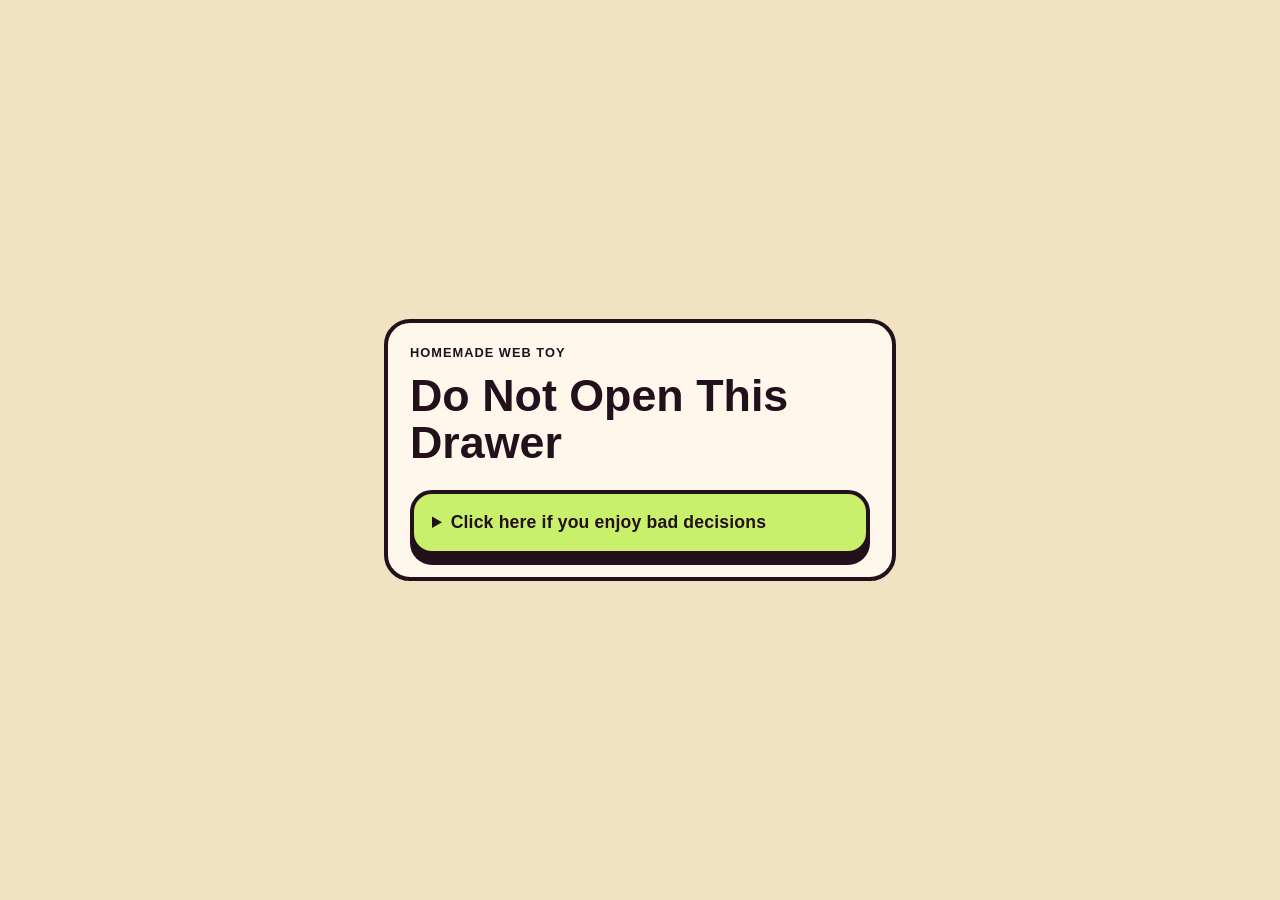
==== en/code/indieweb-forbidden-drawer-complete/index.html @ 709b7b02 "first PS drop" ====
<!doctype html>
<html lang="en">
  <head>
    <meta charset="utf-8">
    <meta name="viewport" content="width=device-width, initial-scale=1">
    <title>Forbidden Drawer</title>
    <link rel="stylesheet" href="style.css">
  </head>
  <body>
    <!-- This one drawer opens and closes using only HTML. -->
    <main class="page">
      <p class="eyebrow">Homemade Web Toy</p>
      <h1>Do Not Open This Drawer</h1>

      <details class="drawer">
        <summary>Click here if you enjoy bad decisions</summary>
        <section class="inside">
          <p>Inside is one suspicious banana, two wet biscuits, and a note that says "it hatched".</p>
        </section>
      </details>
    </main>
  </body>
</html>
---- en/code/indieweb-forbidden-drawer-complete/style.css ----
/* Change these values to make the drawer feel more cursed. */
:root {
  --page-bg: #efe3c2;
  --ink: #23101b;
  --panel-bg: #fff7ec;
  --drawer-bg: #c8f06b;
  --drawer-open-bg: #ffd976;
  --inside-bg: #fff9ef;
  --border-size: 4px;
  --corner-size: 22px;
  --body-font: "Trebuchet MS", Verdana, sans-serif;
  --drawer-width: 32rem;
}

* {
  box-sizing: border-box;
}

body {
  margin: 0;
  min-height: 100vh;
  display: grid;
  place-items: center;
  padding: 24px;
  background: var(--page-bg);
  color: var(--ink);
  font-family: var(--body-font);
}

.page {
  width: min(var(--drawer-width), 100%);
  padding: 22px;
  border: var(--border-size) solid var(--ink);
  border-radius: calc(var(--corner-size) + 4px);
  background: var(--panel-bg);
}

.eyebrow {
  margin: 0;
  font-size: 0.8rem;
  font-weight: 700;
  text-transform: uppercase;
  letter-spacing: 0.08em;
}

h1 {
  margin: 12px 0 0;
  font-size: clamp(2rem, 6vw, 2.8rem);
  line-height: 1.05;
}

.drawer {
  margin-top: 24px;
  padding: 18px;
  border: var(--border-size) solid var(--ink);
  border-radius: var(--corner-size);
  background: var(--drawer-bg);
  box-shadow: 0 10px 0 #23101b;
}

.drawer[open] {
  background: var(--drawer-open-bg);
}

summary {
  cursor: pointer;
  font-size: 1.1rem;
  font-weight: 900;
  letter-spacing: 0.01em;
}

.inside {
  margin-top: 16px;
  padding: 14px 16px;
  border: 3px dashed var(--ink);
  border-radius: calc(var(--corner-size) - 6px);
  background: var(--inside-bg);
  line-height: 1.6;
}

.inside p {
  margin: 0;
}
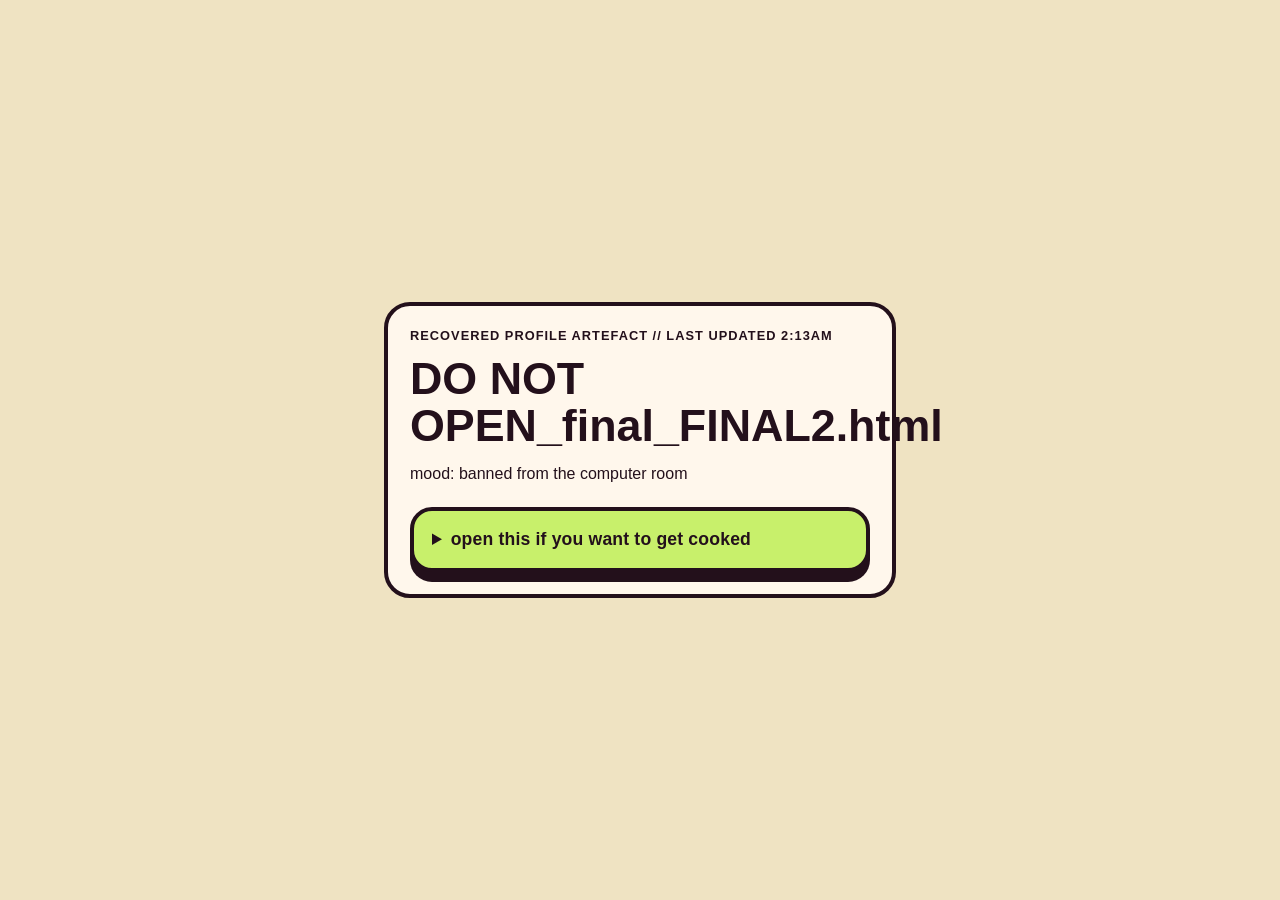
==== commit 499d0fee: "index html instruction cleanup" ====
--- a/en/code/indieweb-forbidden-drawer-complete/index.html
+++ b/en/code/indieweb-forbidden-drawer-complete/index.html
@@ -1,21 +1,21 @@
-<!doctype html>
 <html lang="en">
   <head>
     <meta charset="utf-8">
     <meta name="viewport" content="width=device-width, initial-scale=1">
-    <title>Forbidden Drawer</title>
+    <title>DO NOT OPEN_final_FINAL2.html</title>
     <link rel="stylesheet" href="style.css">
   </head>
   <body>
-    <!-- This one drawer opens and closes using only HTML. -->
+    <!-- This cursed file opens and closes using only HTML. -->
     <main class="page">
-      <p class="eyebrow">Homemade Web Toy</p>
-      <h1>Do Not Open This Drawer</h1>
+      <p class="eyebrow">Recovered profile artefact // last updated 2:13am</p>
+      <h1>DO NOT OPEN_final_FINAL2.html</h1>
+      <p class="status">mood: banned from the computer room</p>
 
       <details class="drawer">
-        <summary>Click here if you enjoy bad decisions</summary>
+        <summary>open this if you want to get cooked</summary>
         <section class="inside">
-          <p>Inside is one suspicious banana, two wet biscuits, and a note that says "it hatched".</p>
+          <p>6-7</p>
         </section>
       </details>
     </main>
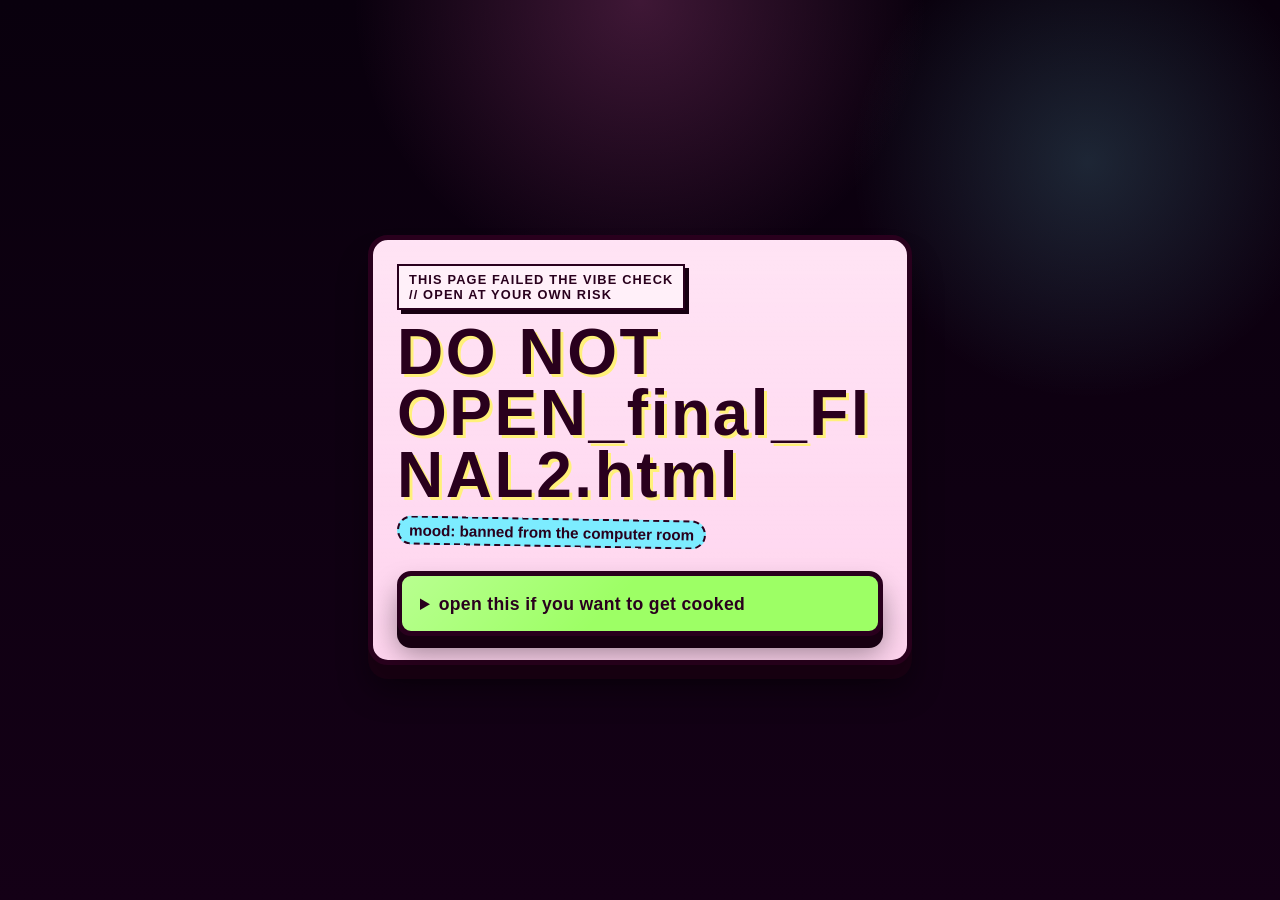
==== commit 511d80fe: "Revise step instructions and update styling for the cursed profile artefact, including header, drawe" ====
--- a/en/code/indieweb-forbidden-drawer-complete/index.html
+++ b/en/code/indieweb-forbidden-drawer-complete/index.html
@@ -8,7 +8,7 @@
   <body>
     <!-- This cursed file opens and closes using only HTML. -->
     <main class="page">
-      <p class="eyebrow">Recovered profile artefact // last updated 2:13am</p>
+      <p class="eyebrow">THIS PAGE FAILED THE VIBE CHECK<br>// OPEN AT YOUR OWN RISK</p>
       <h1>DO NOT OPEN_final_FINAL2.html</h1>
       <p class="status">mood: banned from the computer room</p>
 
--- a/en/code/indieweb-forbidden-drawer-complete/style.css
+++ b/en/code/indieweb-forbidden-drawer-complete/style.css
@@ -1,15 +1,17 @@
-/* Change these values to make the drawer feel more cursed. */
+/* Styling for the cursed profile artefact. */
 :root {
-  --page-bg: #efe3c2;
-  --ink: #23101b;
-  --panel-bg: #fff7ec;
-  --drawer-bg: #c8f06b;
-  --drawer-open-bg: #ffd976;
-  --inside-bg: #fff9ef;
-  --border-size: 4px;
-  --corner-size: 22px;
-  --body-font: "Trebuchet MS", Verdana, sans-serif;
-  --drawer-width: 32rem;
+  --page-bg: #140016;
+  --ink: #29001d;
+  --panel-bg: #ffd5ef;
+  --drawer-bg: #9dff65;
+  --drawer-open-bg: #ffe45e;
+  --inside-bg: #fff7fe;
+  --accent: #7cecff;
+  --shadow-color: #170011;
+  --border-size: 5px;
+  --corner-size: 14px;
+  --body-font: Verdana, Geneva, sans-serif;
+  --drawer-width: 34rem;
 }
 
 * {
@@ -22,62 +24,116 @@
   display: grid;
   place-items: center;
   padding: 24px;
-  background: var(--page-bg);
+  background:
+    radial-gradient(circle at top, rgba(255, 106, 199, 0.22), transparent 26%),
+    radial-gradient(circle at 85% 18%, rgba(124, 236, 255, 0.16), transparent 18%),
+    linear-gradient(180deg, #09000d, var(--page-bg));
   color: var(--ink);
   font-family: var(--body-font);
 }
 
 .page {
-  width: min(var(--drawer-width), 100%);
-  padding: 22px;
+  width: min(var(--drawer-width), calc(100vw - 48px));
+  padding: 24px;
   border: var(--border-size) solid var(--ink);
-  border-radius: calc(var(--corner-size) + 4px);
-  background: var(--panel-bg);
+  border-radius: calc(var(--corner-size) + 6px);
+  background:
+    linear-gradient(rgba(255, 255, 255, 0.35), rgba(255, 255, 255, 0)),
+    var(--panel-bg);
+  box-shadow:
+    0 14px 0 var(--shadow-color),
+    0 26px 30px rgba(0, 0, 0, 0.4);
 }
 
 .eyebrow {
   margin: 0;
+  display: inline-block;
+  padding: 6px 10px;
+  border: 2px solid var(--ink);
+  background: rgba(255, 255, 255, 0.5);
+  box-shadow: 4px 4px 0 var(--shadow-color);
   font-size: 0.8rem;
-  font-weight: 700;
+  font-weight: 900;
   text-transform: uppercase;
-  letter-spacing: 0.08em;
+  letter-spacing: 0.09em;
 }
 
 h1 {
   margin: 12px 0 0;
-  font-size: clamp(2rem, 6vw, 2.8rem);
-  line-height: 1.05;
+  font-family: Impact, Haettenschweiler, "Arial Narrow Bold", sans-serif;
+  font-size: clamp(2.4rem, 9vw, 4rem);
+  line-height: 0.96;
+  letter-spacing: 0.04em;
+  overflow-wrap: anywhere;
+  text-shadow: 3px 3px 0 #fff17a;
+}
+
+.status {
+  display: inline-block;
+  margin: 12px 0 0;
+  padding: 4px 10px;
+  border: 2px dashed var(--ink);
+  border-radius: 999px;
+  background: var(--accent);
+  font-size: 0.95rem;
+  font-weight: 700;
+  transform: rotate(1deg);
 }
 
 .drawer {
   margin-top: 24px;
-  padding: 18px;
+  padding: 18px 18px 16px;
   border: var(--border-size) solid var(--ink);
   border-radius: var(--corner-size);
-  background: var(--drawer-bg);
-  box-shadow: 0 10px 0 #23101b;
+  background:
+    linear-gradient(135deg, rgba(255, 255, 255, 0.28), transparent 45%),
+    var(--drawer-bg);
+  box-shadow:
+    0 12px 0 var(--shadow-color),
+    0 18px 28px rgba(0, 0, 0, 0.38);
+  transition: transform 180ms ease, background-color 180ms ease;
 }
 
 .drawer[open] {
-  background: var(--drawer-open-bg);
+  background:
+    linear-gradient(135deg, rgba(255, 255, 255, 0.32), transparent 45%),
+    var(--drawer-open-bg);
+  transform: rotate(-0.7deg) translateY(3px);
 }
 
 summary {
   cursor: pointer;
   font-size: 1.1rem;
   font-weight: 900;
-  letter-spacing: 0.01em;
+  letter-spacing: 0.02em;
 }
 
 .inside {
   margin-top: 16px;
   padding: 14px 16px;
-  border: 3px dashed var(--ink);
-  border-radius: calc(var(--corner-size) - 6px);
-  background: var(--inside-bg);
-  line-height: 1.6;
+  border: 4px dashed var(--ink);
+  border-radius: calc(var(--corner-size) - 4px);
+  background:
+    repeating-linear-gradient(
+      -45deg,
+      rgba(255, 255, 255, 0.4),
+      rgba(255, 255, 255, 0.4) 8px,
+      transparent 8px,
+      transparent 16px
+    ),
+    var(--inside-bg);
+  box-shadow: inset 0 0 0 2px rgba(255, 255, 255, 0.55);
+  line-height: 1.7;
 }
 
 .inside p {
   margin: 0;
+  font-family: "Comic Sans MS", Impact, fantasy;
+  font-size: clamp(4rem, 18vw, 7rem);
+  font-weight: 900;
+  line-height: 0.82;
+  letter-spacing: 0.08em;
+  text-align: center;
+  text-shadow: 4px 4px 0 var(--drawer-open-bg);
+  transform: rotate(-2deg);
 }
